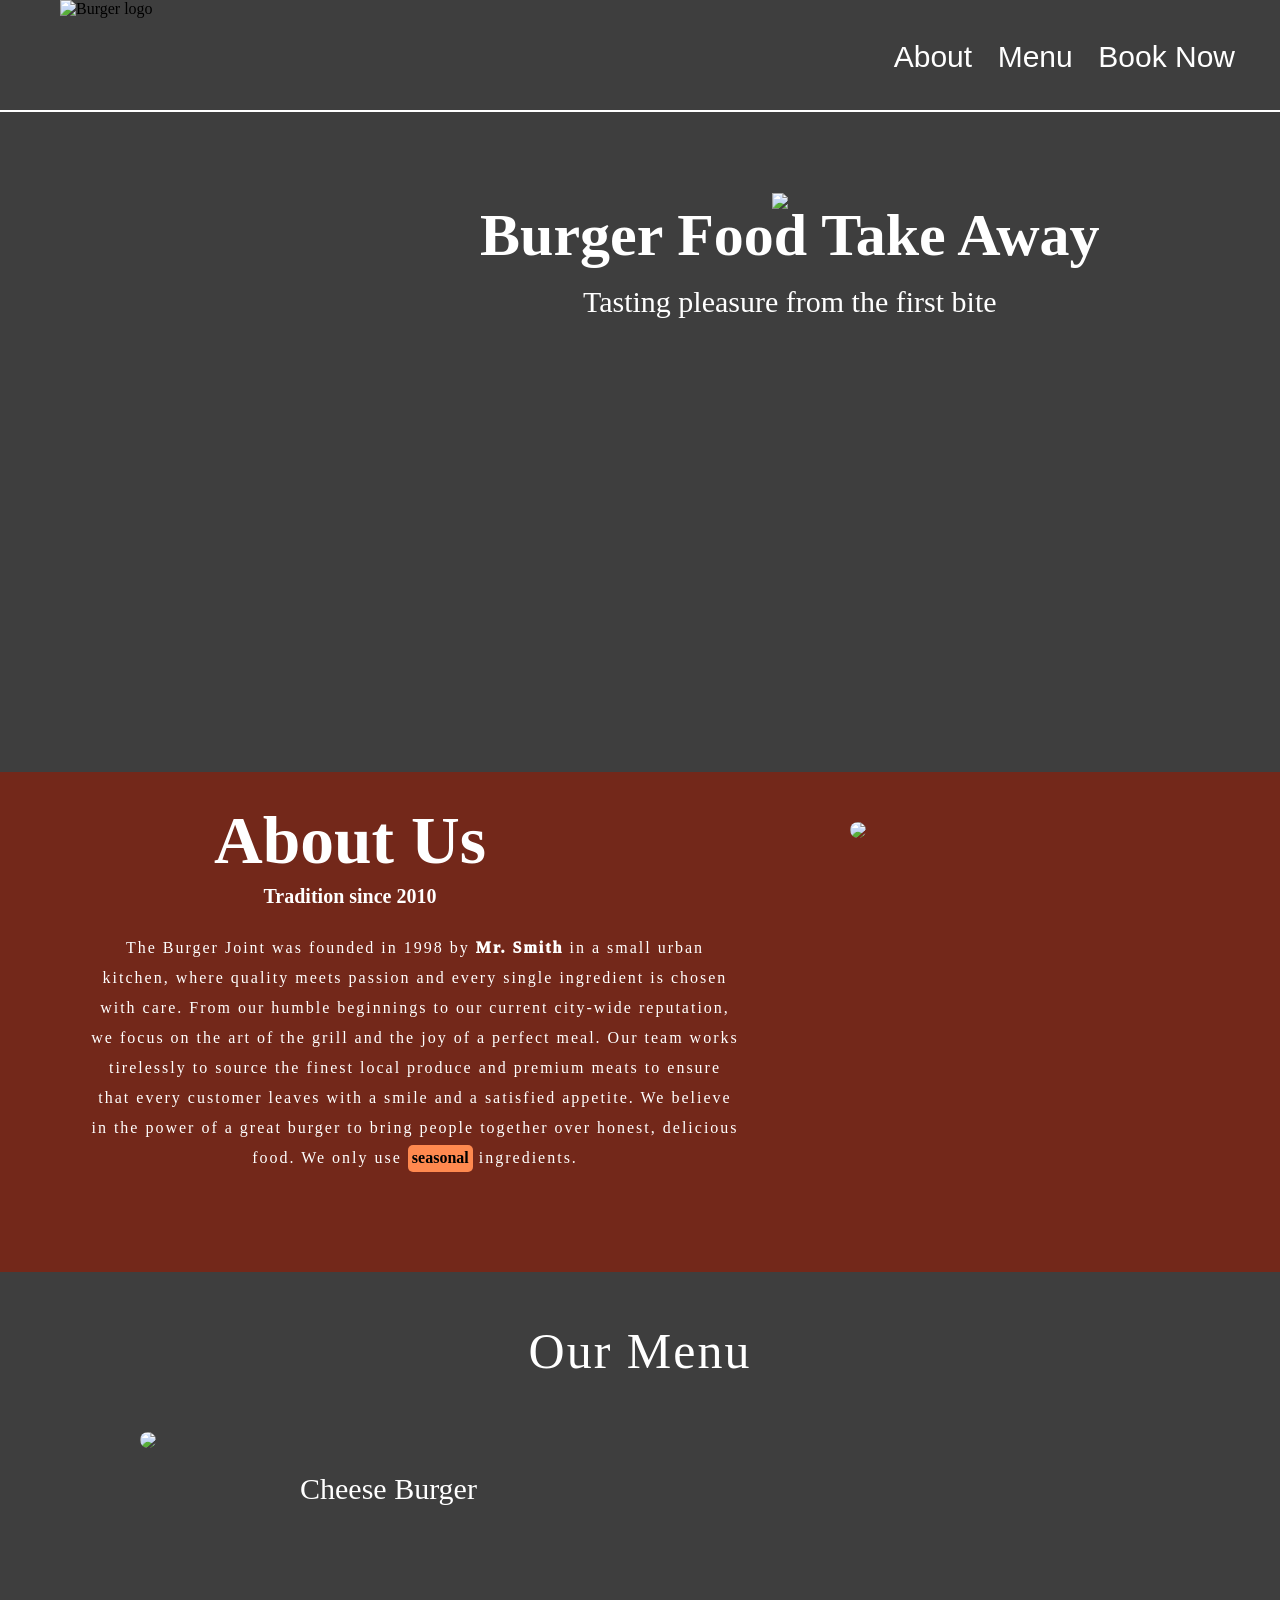
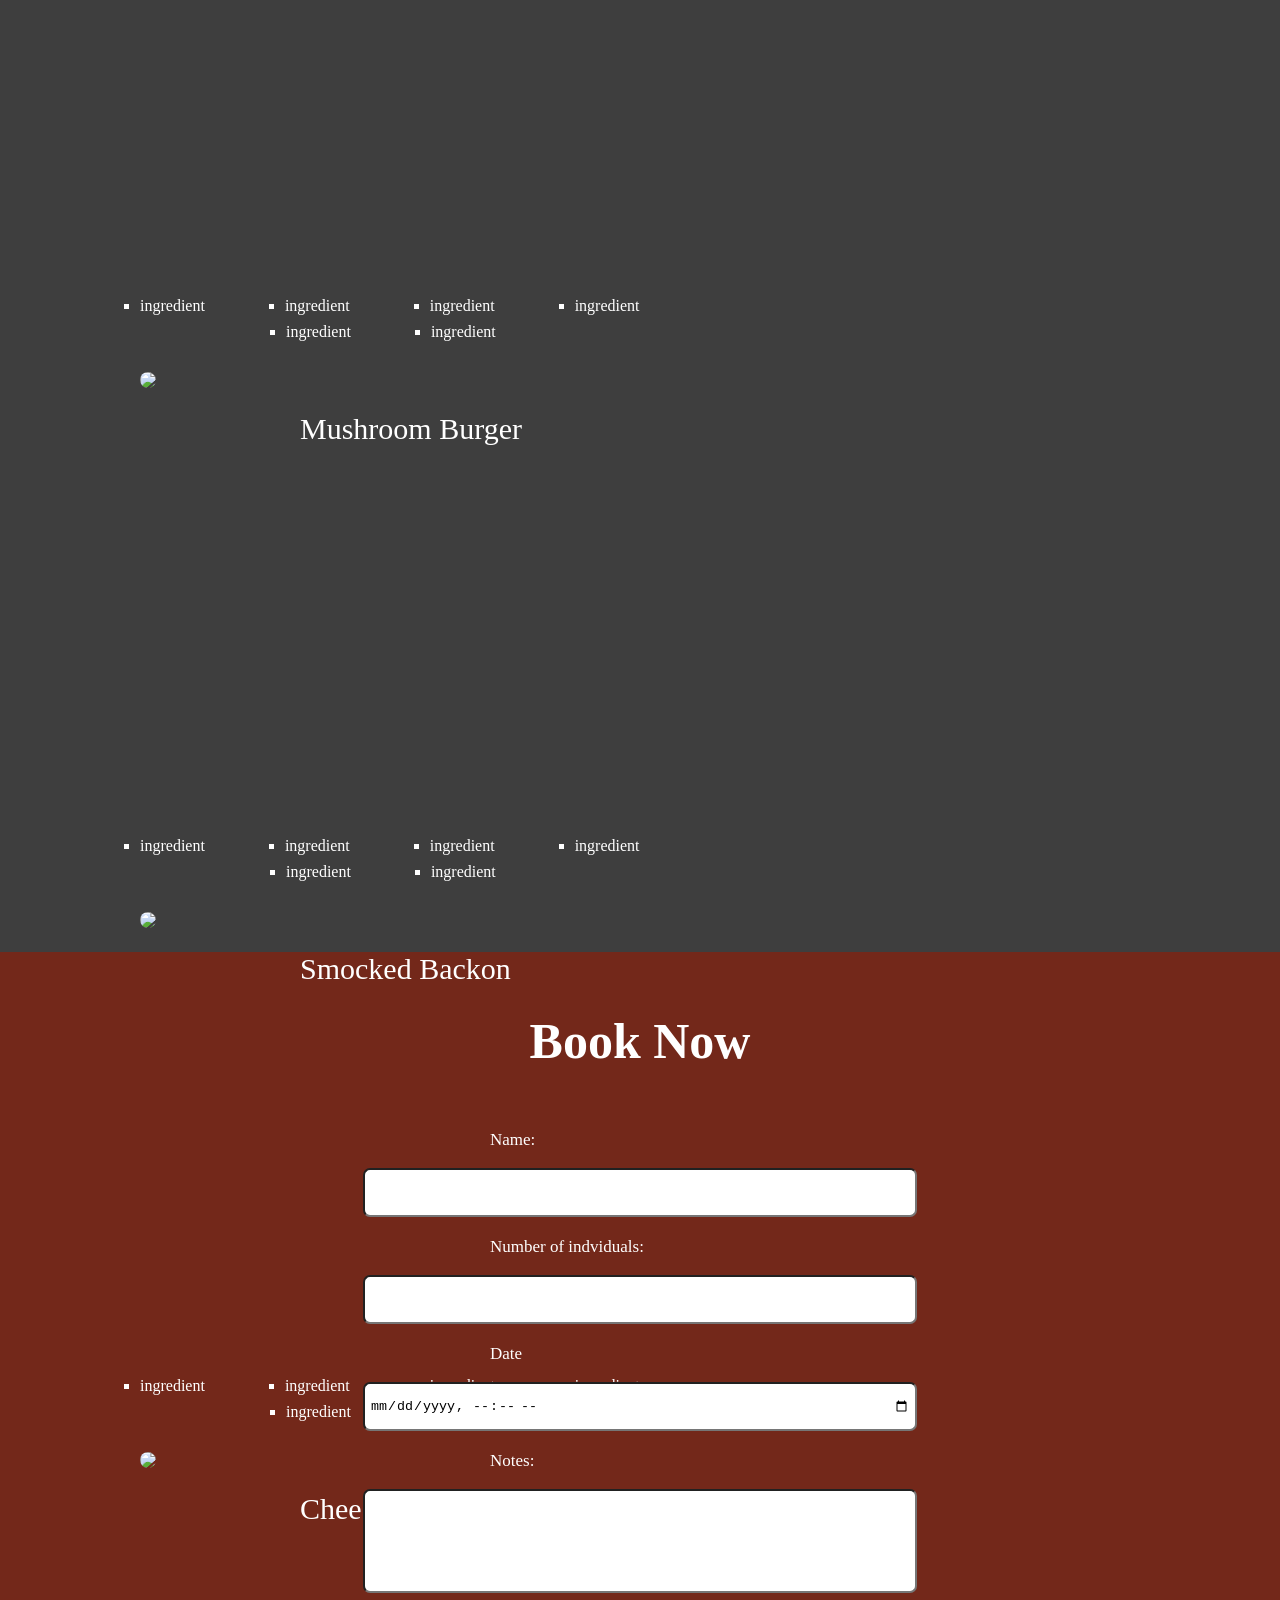
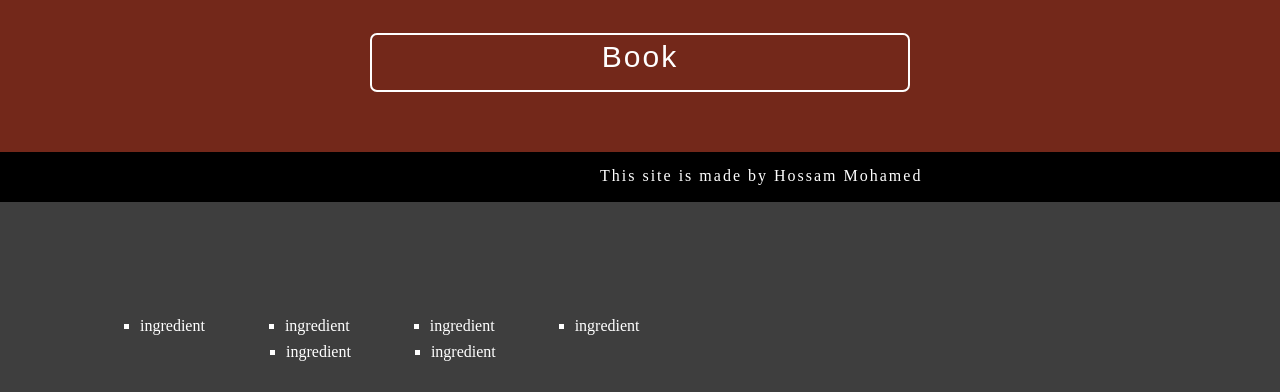
==== index.html @ e94967f4 "Add files via upload" ====
<!DOCTYPE html>
<html>

<head>
    <title>Burger</title>
    <meta name="description" content="This is task three for the fourth week">

    <meta name="viewport" content="width=device-width, initial-scale=1.0">
    <meta charset="UTF-8">
    <meta name="keywords" content="Burger, burger">
    <link href="https://fonts.googleapis.com/css2?family=Barlow:wght@400;700&display=swap" rel="stylesheet">
    <link rel="stylesheet" href="./font.css">
    <link rel="stylesheet" href="./index_8_linked.css">
</head>

<body>
    <nav>
        <div class="member1"><img src="./images/burger_logo-a11d39a9.png" alt="Burger logo"></div>
        <div class="member2">
            <ul>
                <li><a href="#About-section">About</a></li>
                <li><a href="#Menu-Section">Menu</a></li>
                <li><a href="#bookNow">Book Now</a></li>
            </ul>
        </div>
    </nav>
    <hr>
    <div class="logo">
        <img src="./images/burger_header-1f9a4334.png">
        <h1 class="burgerFood">Burger Food Take Away</h1>
        <p>Tasting pleasure from the first bite</p>
    </div>
    <section class="about" id="About-section">
        <div class="aboutText">
            <div class="header">
                <h2>About Us</h2>
                <h6 class="h6">Tradition since 2010</h6>
            </div>
            <p class="paragraph">The Burger Joint was founded in 1998 by <span class="smith">Mr. Smith</span> in a small
                urban kitchen, where
                quality meets passion and every single ingredient is chosen with care. From our humble beginnings to our
                current city-wide reputation, we focus on the art of the grill and the joy of a perfect meal. Our team
                works tirelessly to source the finest local produce and premium meats to ensure that every customer
                leaves with a smile and a satisfied appetite. We believe in the power of a great burger to bring people
                together over honest, delicious food. We only use <span class="seasonal">seasonal</span> ingredients.
            </p>
        </div>
        <div class="image">
            <img src="./images/about-fbd0de95.jpg">
        </div>
    </section>
    <section class="menuSection" id="Menu-Section">
        <div>
            <p class="menuHeader">Our Menu</p>
        </div>
        <div class="MenuParent">
            <div class="Photos">
                <img src="./images/burger_01-57fe184c.jpg">
                <p class="burgerName">Cheese Burger</p>
                <div class="ingredient">
                    <ul class="list">
                        <li>ingredient</li>
                        <li>ingredient</li>
                        <li>ingredient</li>
                        <li>ingredient</li>
                    </ul>
                    <ul class=listTwo>
                        <li>ingredient</li>
                        <li>ingredient</li>
                    </ul>
                </div>
            </div>
            <div class="Photos">
                <img src="./images/burger_02-58d27c67.jpg">
                <p class="burgerName">Mushroom Burger</p>
                <div class="ingredient">
                    <ul class="list">
                        <li>ingredient</li>
                        <li>ingredient</li>
                        <li>ingredient</li>
                        <li>ingredient</li>
                    </ul>
                    <ul class=listTwo>
                        <li>ingredient</li>
                        <li>ingredient</li>
                    </ul>
                </div>
            </div>
            <div class="Photos">
                <img src="./images/burger_03-967668e6.jpg">
                <p class="burgerName">Smocked Backon</p>
                <div class="ingredient">
                    <ul class="list">
                        <li>ingredient</li>
                        <li>ingredient</li>
                        <li>ingredient</li>
                        <li>ingredient</li>
                    </ul>
                    <ul class=listTwo>
                        <li>ingredient</li>
                        <li>ingredient</li>
                    </ul>
                </div>
            </div>
            <div class="Photos">
                <img src="./images/burger_04-4938fb6a.jpg">
                <p class="burgerName">Cheesy Backon</p>
                <div class="ingredient">
                    <ul class="list">
                        <li>ingredient</li>
                        <li>ingredient</li>
                        <li>ingredient</li>
                        <li>ingredient</li>
                    </ul>
                    <ul class=listTwo>
                        <li>ingredient</li>
                        <li>ingredient</li>
                    </ul>
                </div>
            </div>
        </div>
    </section>

    <section class="Book" id="bookNow">
        <h4 class="Booking">Book Now</h4>
        <form class="Register">
            <label>Name:</label>
            <br>
            <input type="text" required>
            <br>
            <label>Number of indviduals:</label>
            <br>
            <input type="text" required>
            <br>
            <label>Date</label>
            <br>
            <input type="datetime-local" required>
            <br>
            <label>Notes:</label>
            <br>
            <input type="text" class="textArea">
            <br>
            <input type="submit" value="Book" class="Submit">
        </form>
    </section>
    <footer>
        <p class="Hossam">This site is made by Hossam Mohamed</p>
    </footer>
</body>

</html>
---- font.css ----
.barlow-regular {
    font-family: "Barlow", sans-serif;
    font-weight: 400;
    font-style: normal;
}
---- index_8_linked.css ----
* {
    margin: 0px;
    padding: 0px;
}

html {
    scroll-behavior: smooth;
}

body {
    background-color: #3E3E3E;
    height: 1900px;
}

nav {
    overflow: auto;
    position: fixed;
    z-index: 1000;
    width: 100%;
}

hr {
    position: relative;
    top: 110px;
    border: none;
    height: 2px;
    background-color: white;
    margin: 0;
    width: 100%;
}

.member1 {
    width: 150px;
}

.member1 img {
    width: 100%;
    float: left;
    margin-left: 60px;
}

.member2 {
    float: right;
    margin-top: 30px;
    color: white;
    font-family: Barlow Condensed, sans-serif;
    font-size: 20px;
    margin-right: 35px;
    gap: 100px;
}

.member2 ul li {
    list-style: none;
    display: inline-block;
    font-family: Barlow Condensed, sans-serif;
    font-size: 30px;
    margin: 10px;
}

.logo {
    text-align: center;
    display: inline-block;
    margin-top: 180px;
    margin-left: 480px;
    width: fit-content;
    color: white;
    font-size: 30px;
    height: 550px;
}

.logo img {
    width: fit-content;
    margin-right: 20px;
}
.burgerFood{
    position:relative;
    bottom:15px;
}

.about {
    background-color: #73281A;
    margin-top: 40px;
    position: relative;
    height: 500px;
    position: relative;
}

.aboutText {
    height: 100%;
    width: 50%;
    text-align: center;
    font-size: 45px;
    color: white;
    padding: 30px;
}

.h6 {
    font-size: 20px;
    padding: 5px;
}

.paragraph {
    font-size: initial;
    line-height: 30px;
    text-align: center;
    width: 650px;
    letter-spacing: 2px;
    padding-left: 60px;
}

.header {
    padding-bottom: 20px;
    padding-left: 0px;
}

.image {
    width: 40%;
    height: 400px;
    position: absolute;
    bottom: 50px;
    left: 850px;
}

.image img {
    width: 100%;
    border-radius: 30px;
}

.seasonal {
    background-color: #FF894F;
    color: black;
    letter-spacing: 0px;
    font-weight: 600;
    padding: 4px;
    padding-bottom: 6px;
    border-radius: 5px;
}

.smith {
    font-weight: 1000;
}

.menuSection {
    position: relative;
    height: 1000px;
}

.menuHeader {
    letter-spacing: 2px;
    Text-align: center;
    height: 60px;
    font-size: 50px;
    font-weight: 500;
    color: white;
    margin: 50px;
}

.MenuParent {
    height: 100%;
}

.Photos {
    height: 50%;
    width: 40%;
    position: relative;
    display: inline-block;
    margin-left: 140px;
    margin-bottom: 40px;
}

.Photos img {
    width: 95%;
    border-radius: 30px;
}

.burgerName {
    Text-align: center;
    font-size: 30px;
    position: absolute;
    left: 160px;
    margin-top: 20px;
    color: white;
}

.ingredient {
    height: 300px;
    width: 550px;

}

.list {
    position: absolute;
    top: 465px;
    display: flex;
    gap: 80px;
    color: white;
    list-style: square;
}

.listTwo {
    position: absolute;
    top: 491px;
    left: 146px;
    display: flex;
    gap: 80px;
    color: white;
    list-style: square;
}

.Book {
    background-color: #73281A;
    height: 800px;
    margin-top: 230px;
}

.Booking {
    padding: 60px;
    text-align: center;
    font-size: 50px;
    color: white;
}

.Register {
    text-align: center;
    position: relative;
}

input {
    width: 540px;
    height: 35px;
    border-radius: 7px;
    margin: 20px;
    padding: 5px;
}

label {
    position: absolute;
    left: 490px;
    text-align: center;
    color: white;
    outline: none;
    border: none;
    font-size:17px;
}

.Submit {
    background-color: transparent;
    text-align: center;
    border: 2px solid white;
    color: white;
    letter-spacing: 2px;
    padding-bottom: 50px;
    font-size: 30px;
}

.Submit:hover {
    background-color: white;
    color: #73281A;
}

.textArea {
    padding-bottom: 60px;
}

footer {
    background-color: black;
    height: 50px;
    color: white;
    text-align: center;
    letter-spacing: 2px;
    font-weight: 300;
    position: relative;
}

.Hossam {
    position: absolute;
    top: 15px;
    left: 600px;
}

a {
    text-decoration: none;
    color: white;
}
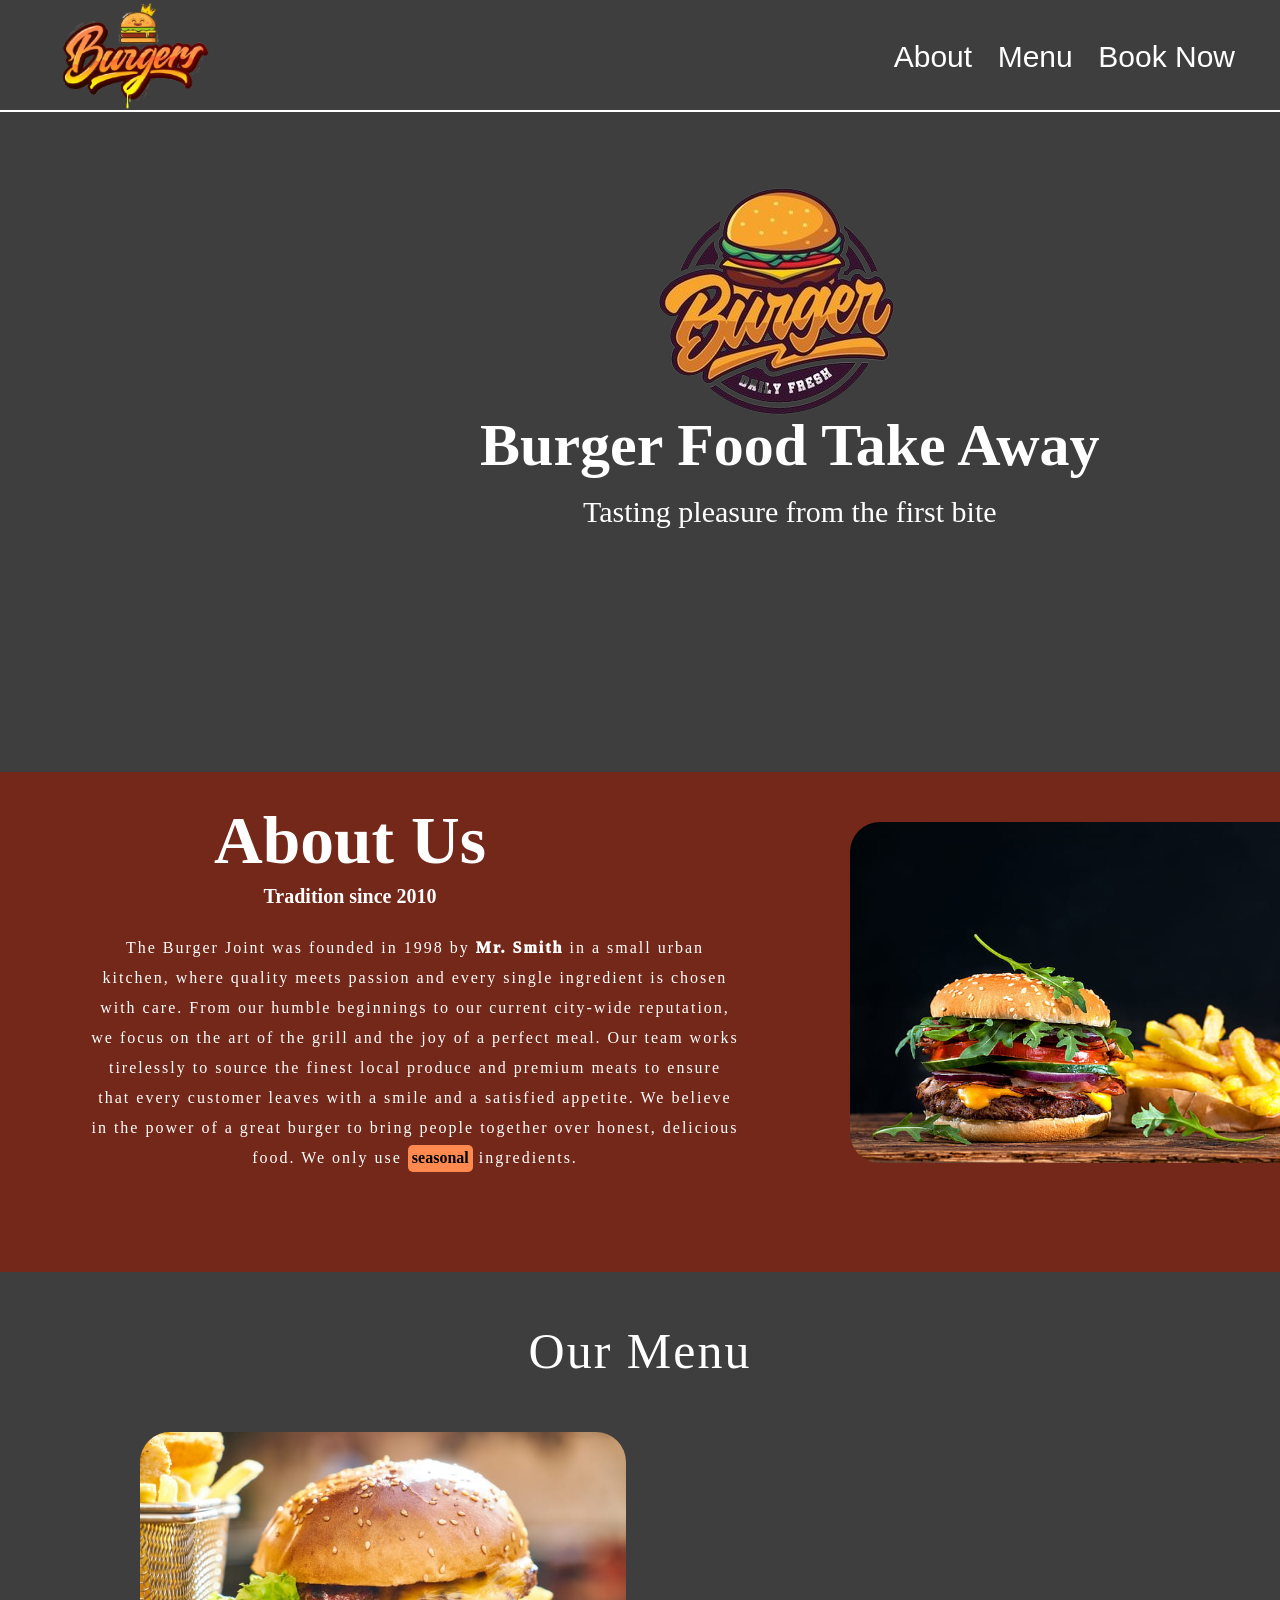
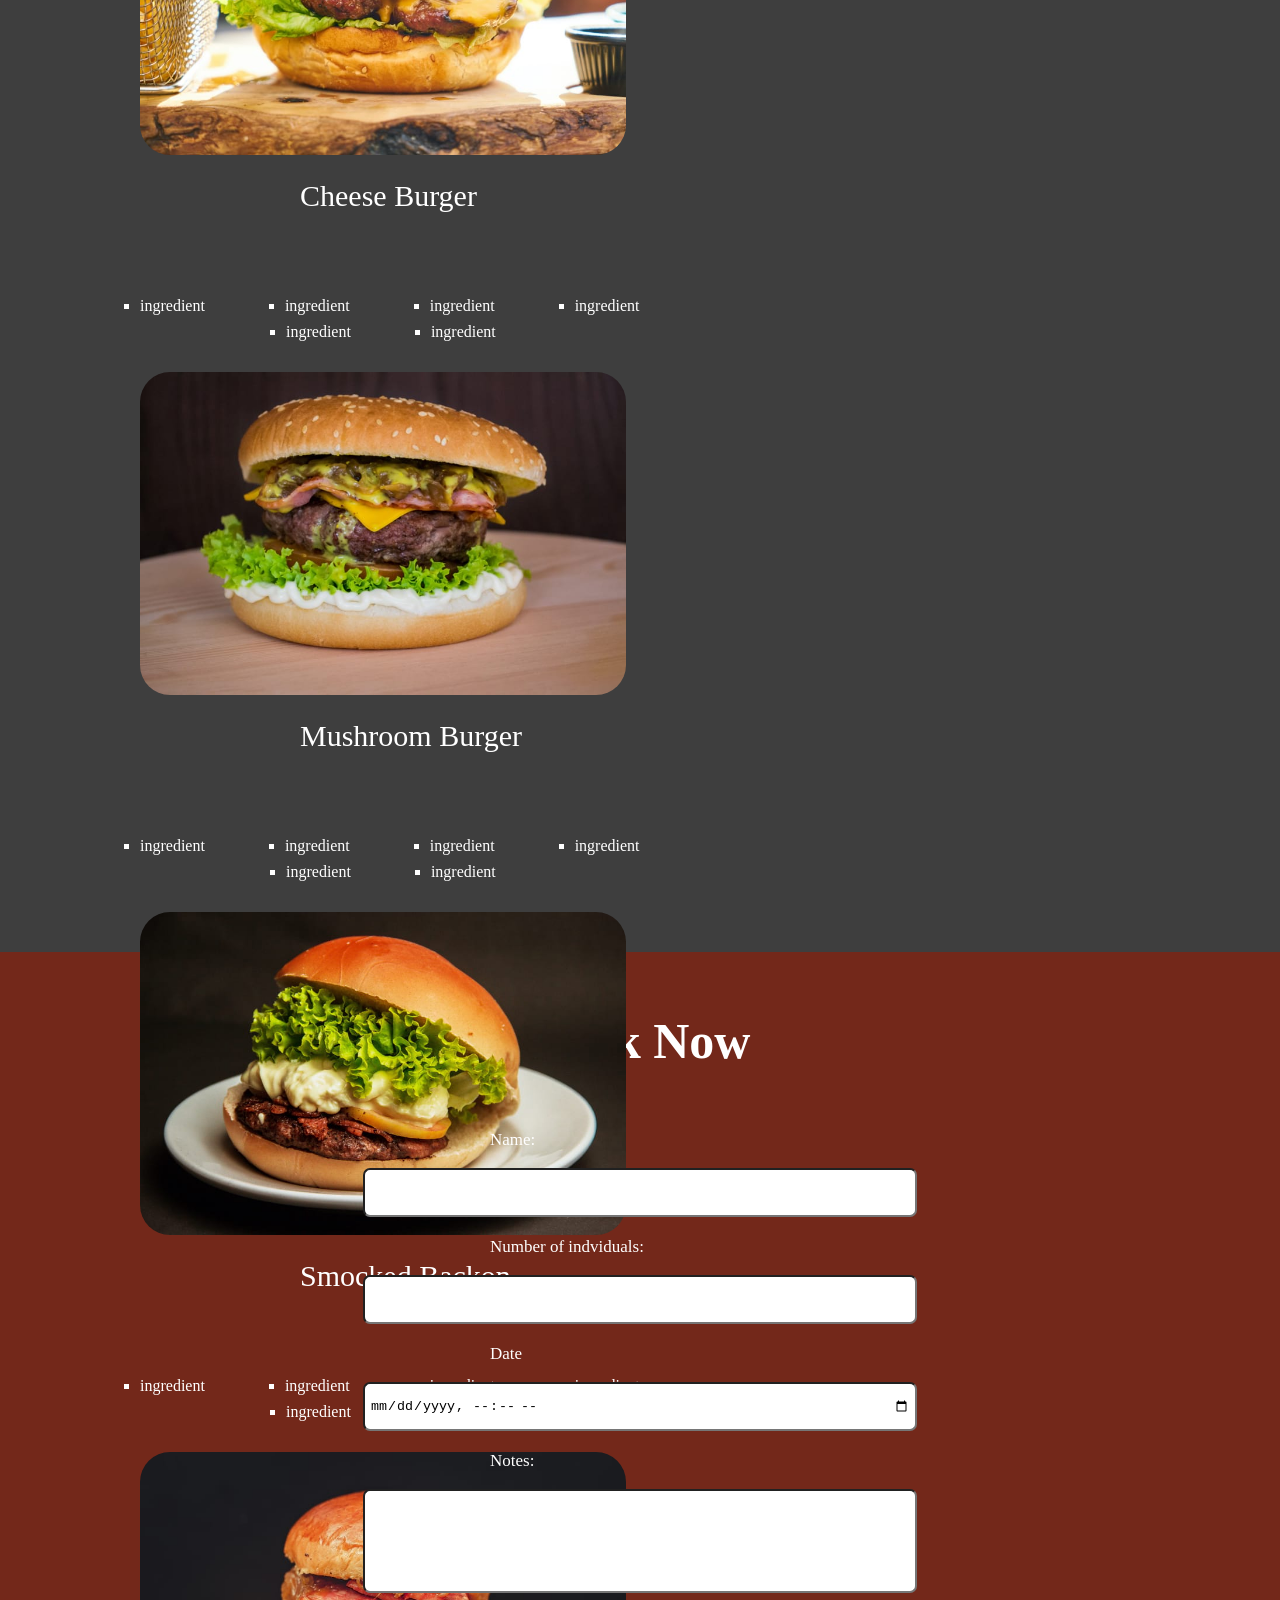
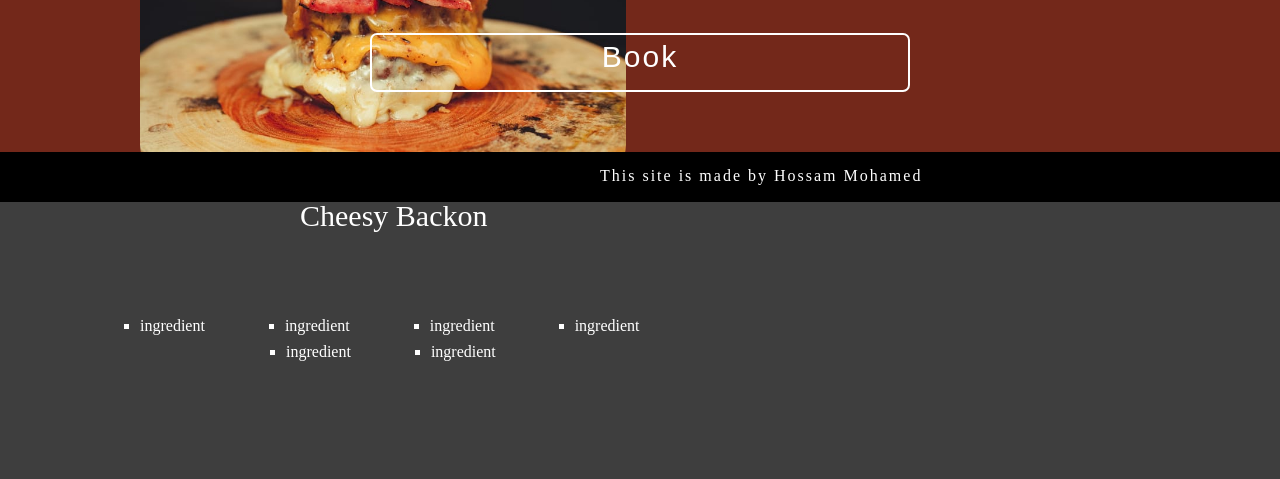
==== commit 50c23bbe: "Add files via upload" ====
--- a/index.html
+++ b/index.html
@@ -15,7 +15,7 @@
 
 <body>
     <nav>
-        <div class="member1"><img src="./images/burger_logo-a11d39a9.png" alt="Burger logo"></div>
+        <div class="member1"><img src=".//burger_logo-a11d39a9.png" alt="Burger logo"></div>
         <div class="member2">
             <ul>
                 <li><a href="#About-section">About</a></li>
@@ -26,7 +26,7 @@
     </nav>
     <hr>
     <div class="logo">
-        <img src="./images/burger_header-1f9a4334.png">
+        <img src=".//burger_header-1f9a4334.png">
         <h1 class="burgerFood">Burger Food Take Away</h1>
         <p>Tasting pleasure from the first bite</p>
     </div>
@@ -46,7 +46,7 @@
             </p>
         </div>
         <div class="image">
-            <img src="./images/about-fbd0de95.jpg">
+            <img src=".//about-fbd0de95.jpg">
         </div>
     </section>
     <section class="menuSection" id="Menu-Section">
@@ -55,7 +55,7 @@
         </div>
         <div class="MenuParent">
             <div class="Photos">
-                <img src="./images/burger_01-57fe184c.jpg">
+                <img src=".//burger_01-57fe184c.jpg">
                 <p class="burgerName">Cheese Burger</p>
                 <div class="ingredient">
                     <ul class="list">
@@ -71,7 +71,7 @@
                 </div>
             </div>
             <div class="Photos">
-                <img src="./images/burger_02-58d27c67.jpg">
+                <img src=".//burger_02-58d27c67.jpg">
                 <p class="burgerName">Mushroom Burger</p>
                 <div class="ingredient">
                     <ul class="list">
@@ -87,7 +87,7 @@
                 </div>
             </div>
             <div class="Photos">
-                <img src="./images/burger_03-967668e6.jpg">
+                <img src=".//burger_03-967668e6.jpg">
                 <p class="burgerName">Smocked Backon</p>
                 <div class="ingredient">
                     <ul class="list">
@@ -103,7 +103,7 @@
                 </div>
             </div>
             <div class="Photos">
-                <img src="./images/burger_04-4938fb6a.jpg">
+                <img src=".//burger_04-4938fb6a.jpg">
                 <p class="burgerName">Cheesy Backon</p>
                 <div class="ingredient">
                     <ul class="list">
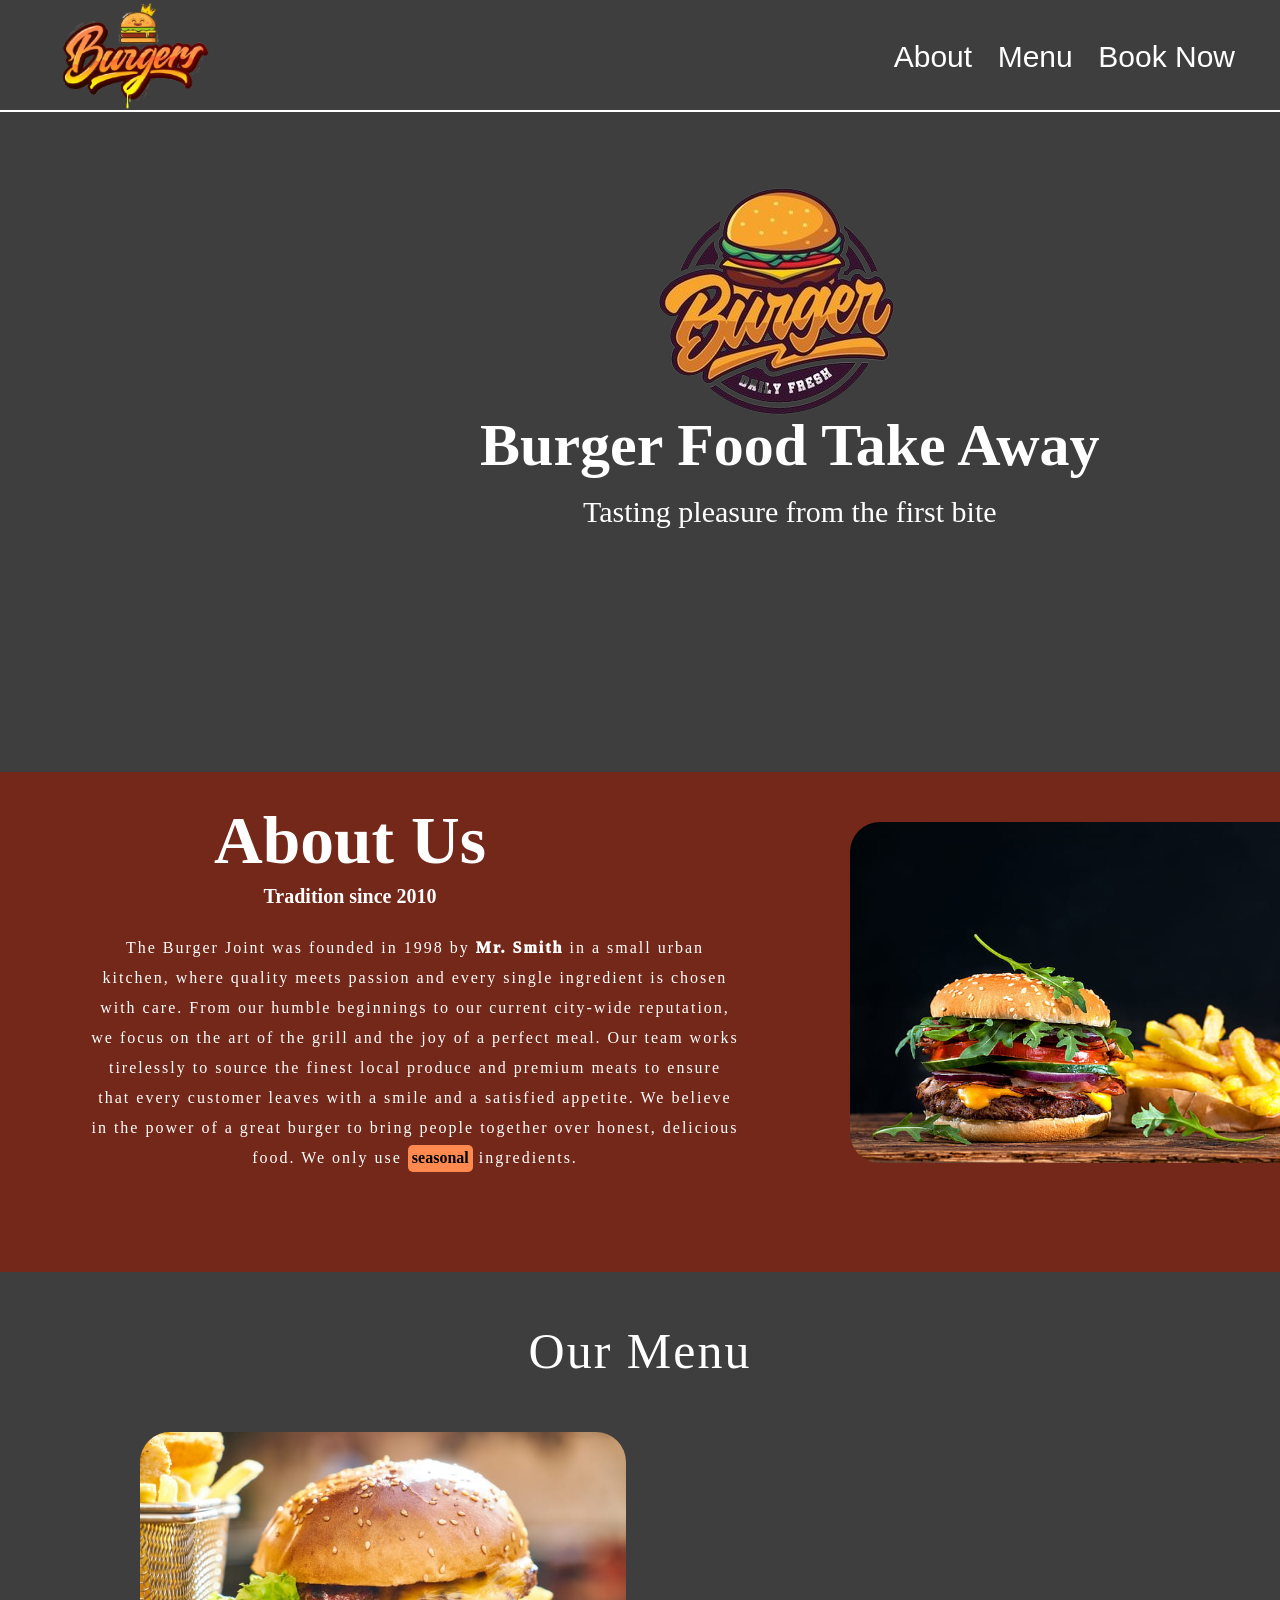
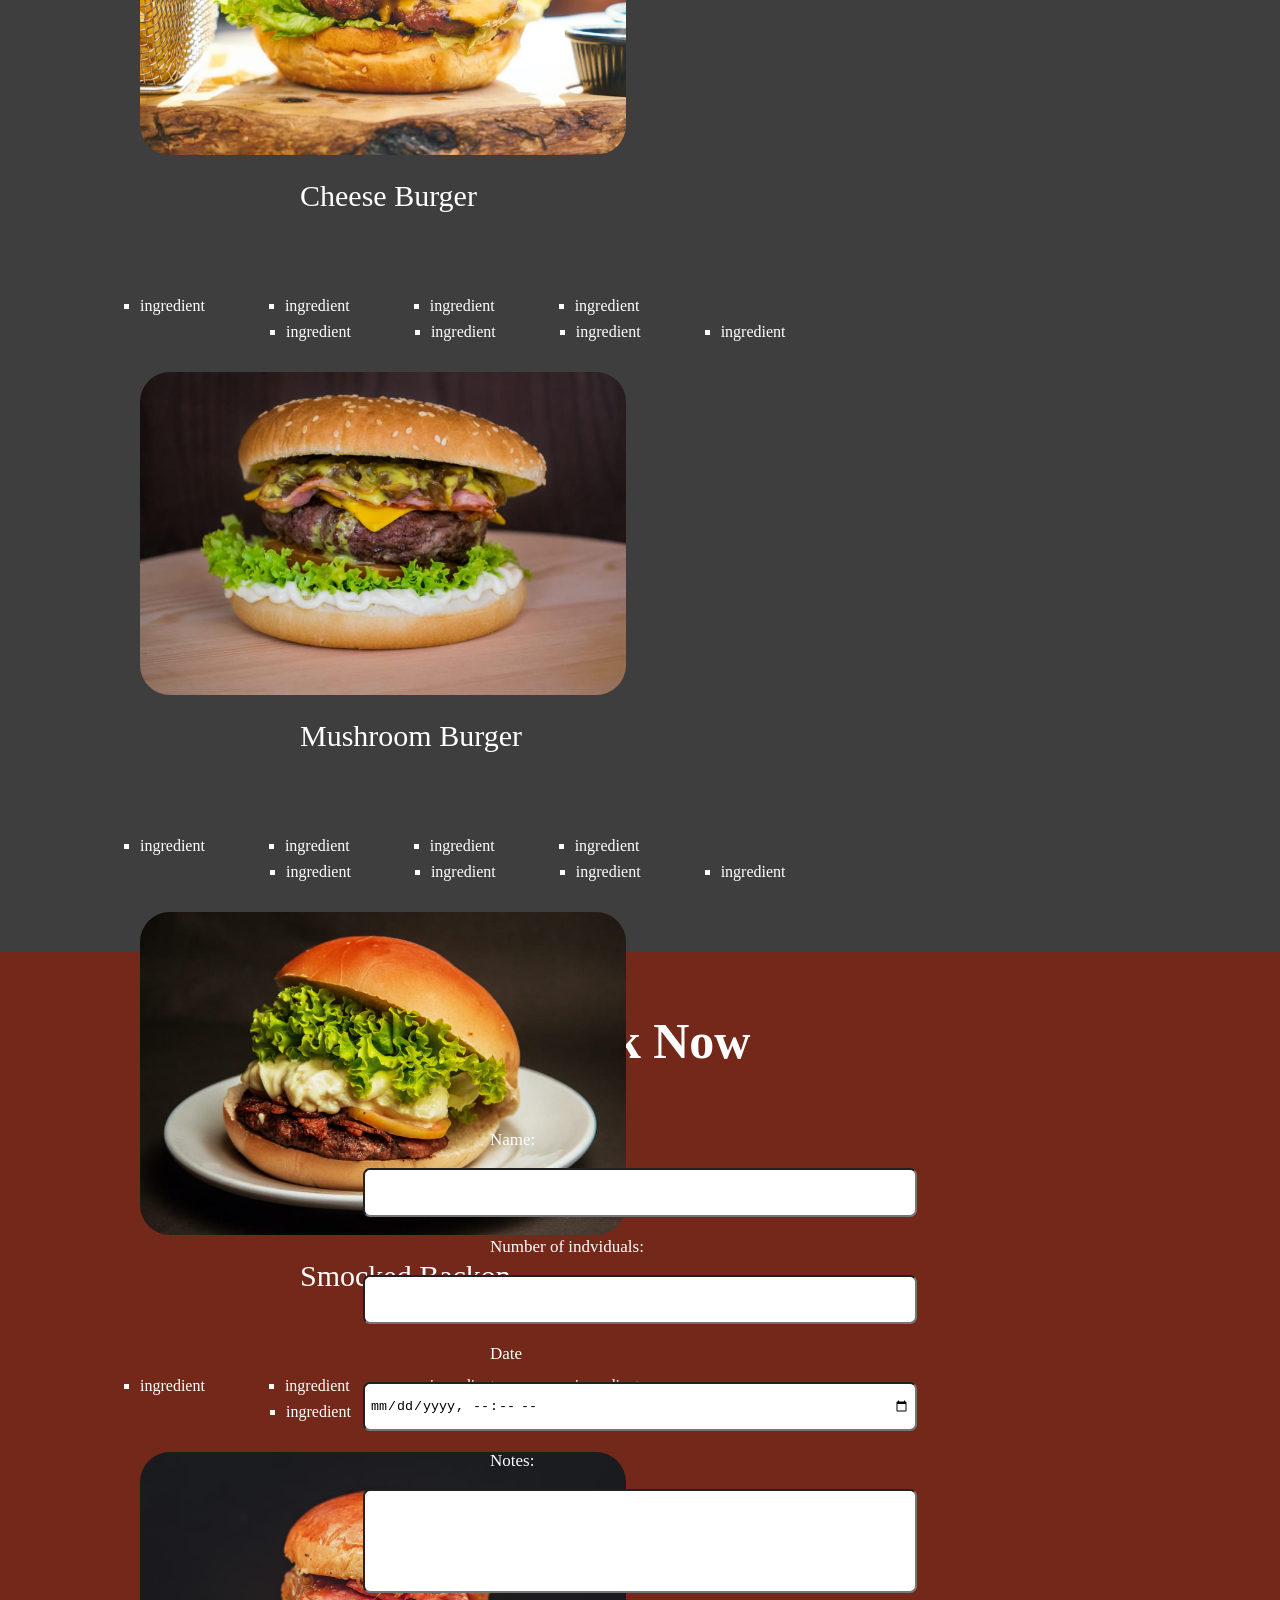
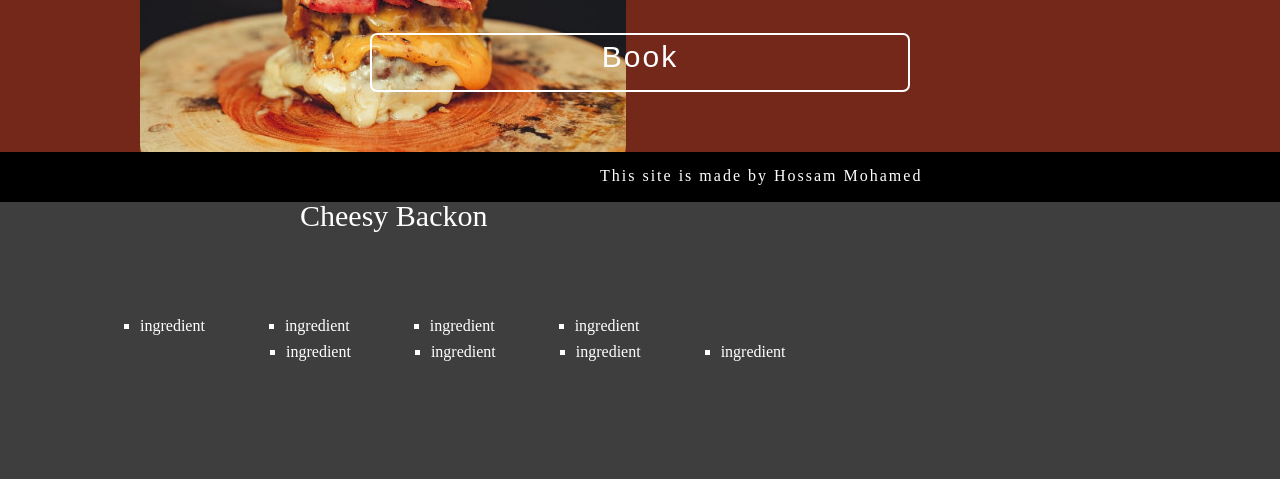
==== commit 8f9bab55: "Add files via upload" ====
--- a/index.html
+++ b/index.html
@@ -15,7 +15,7 @@
 
 <body>
     <nav>
-        <div class="member1"><img src=".//burger_logo-a11d39a9.png" alt="Burger logo"></div>
+        <div class="member1"><img src="./burger_logo-a11d39a9.png" alt="Burger logo"></div>
         <div class="member2">
             <ul>
                 <li><a href="#About-section">About</a></li>
@@ -26,7 +26,7 @@
     </nav>
     <hr>
     <div class="logo">
-        <img src=".//burger_header-1f9a4334.png">
+        <img src="./burger_header-1f9a4334.png">
         <h1 class="burgerFood">Burger Food Take Away</h1>
         <p>Tasting pleasure from the first bite</p>
     </div>
@@ -46,7 +46,7 @@
             </p>
         </div>
         <div class="image">
-            <img src=".//about-fbd0de95.jpg">
+            <img src="./about-fbd0de95.jpg">
         </div>
     </section>
     <section class="menuSection" id="Menu-Section">
@@ -55,7 +55,7 @@
         </div>
         <div class="MenuParent">
             <div class="Photos">
-                <img src=".//burger_01-57fe184c.jpg">
+                <img src="./burger_01-57fe184c.jpg">
                 <p class="burgerName">Cheese Burger</p>
                 <div class="ingredient">
                     <ul class="list">
@@ -67,11 +67,13 @@
                     <ul class=listTwo>
                         <li>ingredient</li>
                         <li>ingredient</li>
+                        <li>ingredient</li>
+                        <li>ingredient</li>
                     </ul>
                 </div>
             </div>
             <div class="Photos">
-                <img src=".//burger_02-58d27c67.jpg">
+                <img src="./burger_02-58d27c67.jpg">
                 <p class="burgerName">Mushroom Burger</p>
                 <div class="ingredient">
                     <ul class="list">
@@ -83,11 +85,13 @@
                     <ul class=listTwo>
                         <li>ingredient</li>
                         <li>ingredient</li>
+                        <li>ingredient</li>
+                        <li>ingredient</li>
                     </ul>
                 </div>
             </div>
             <div class="Photos">
-                <img src=".//burger_03-967668e6.jpg">
+                <img src="./burger_03-967668e6.jpg">
                 <p class="burgerName">Smocked Backon</p>
                 <div class="ingredient">
                     <ul class="list">
@@ -99,11 +103,13 @@
                     <ul class=listTwo>
                         <li>ingredient</li>
                         <li>ingredient</li>
+                        <li>ingredient</li>
+                        <li>ingredient</li>
                     </ul>
                 </div>
             </div>
             <div class="Photos">
-                <img src=".//burger_04-4938fb6a.jpg">
+                <img src="./burger_04-4938fb6a.jpg">
                 <p class="burgerName">Cheesy Backon</p>
                 <div class="ingredient">
                     <ul class="list">
@@ -113,6 +119,8 @@
                         <li>ingredient</li>
                     </ul>
                     <ul class=listTwo>
+                        <li>ingredient</li>
+                        <li>ingredient</li>
                         <li>ingredient</li>
                         <li>ingredient</li>
                     </ul>
@@ -130,7 +138,7 @@
             <br>
             <label>Number of indviduals:</label>
             <br>
-            <input type="text" required>
+            <input type="number" required min="1" max="200">
             <br>
             <label>Date</label>
             <br>
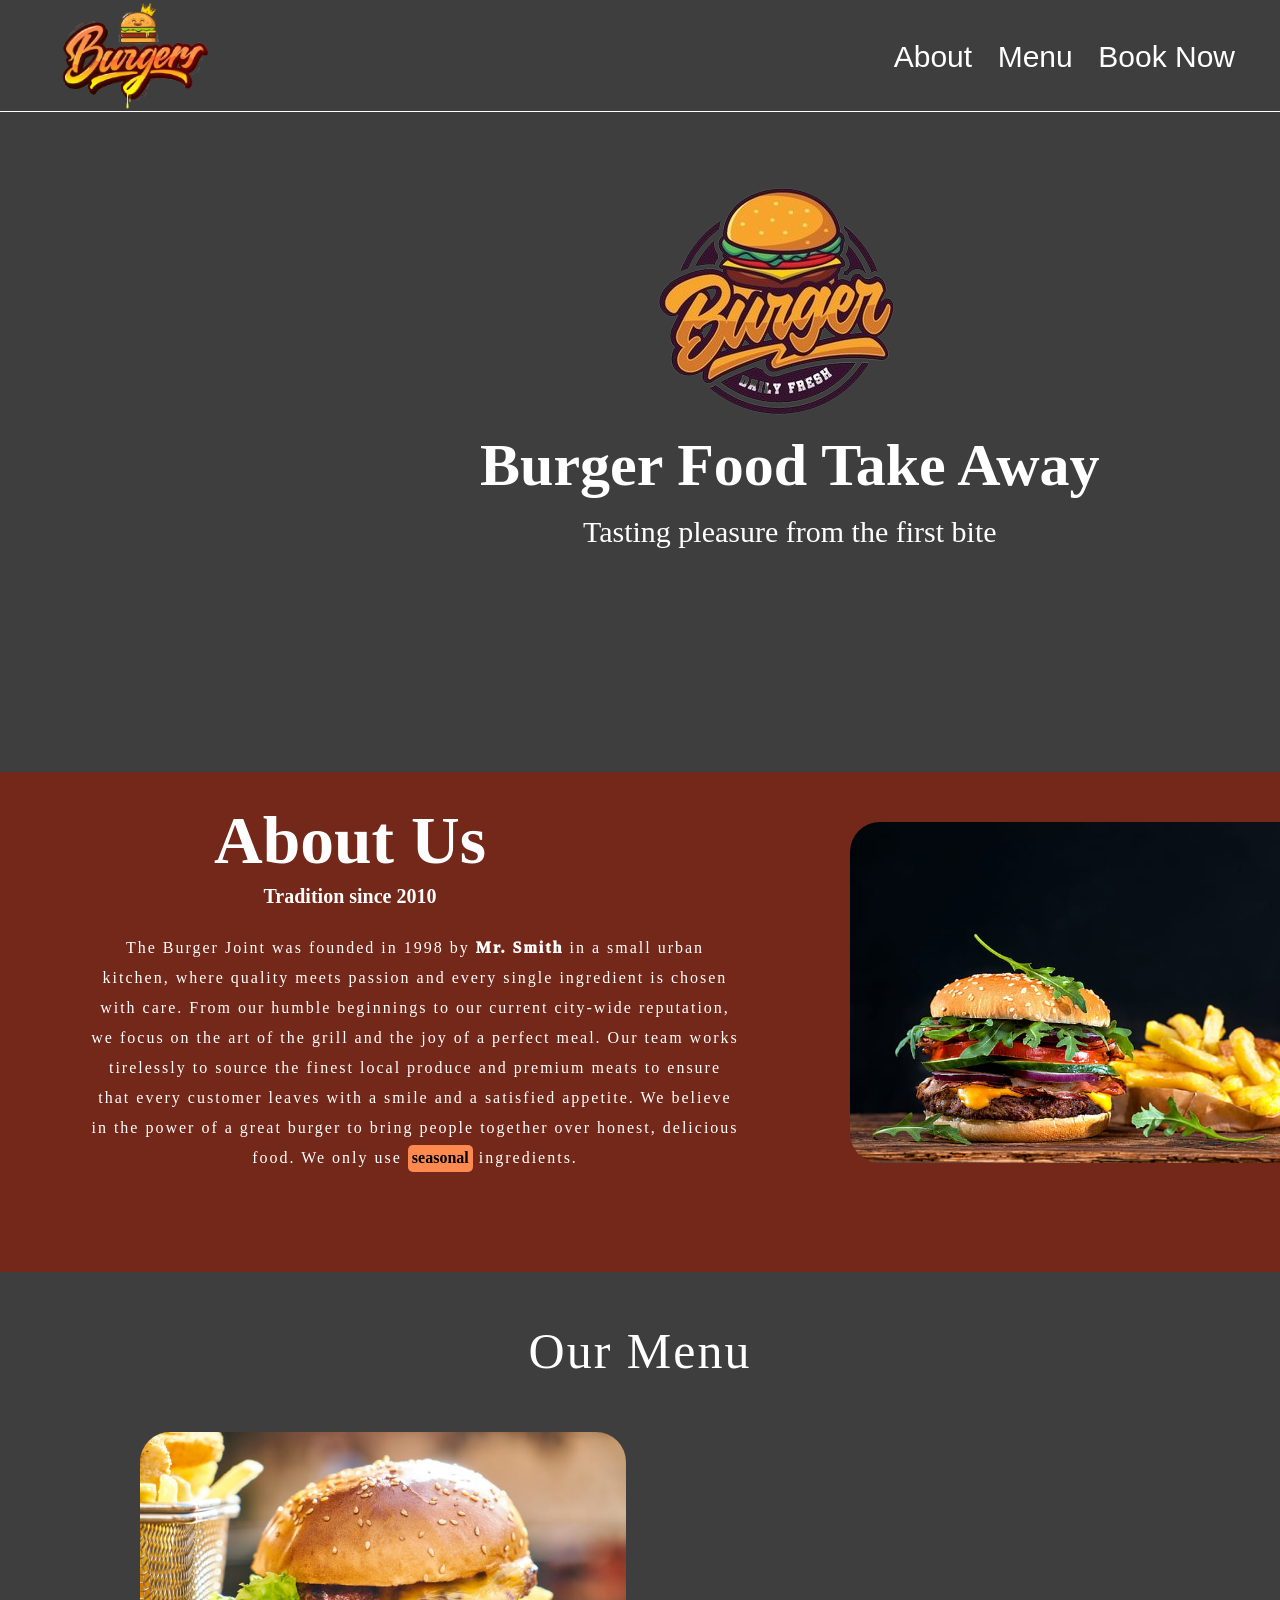
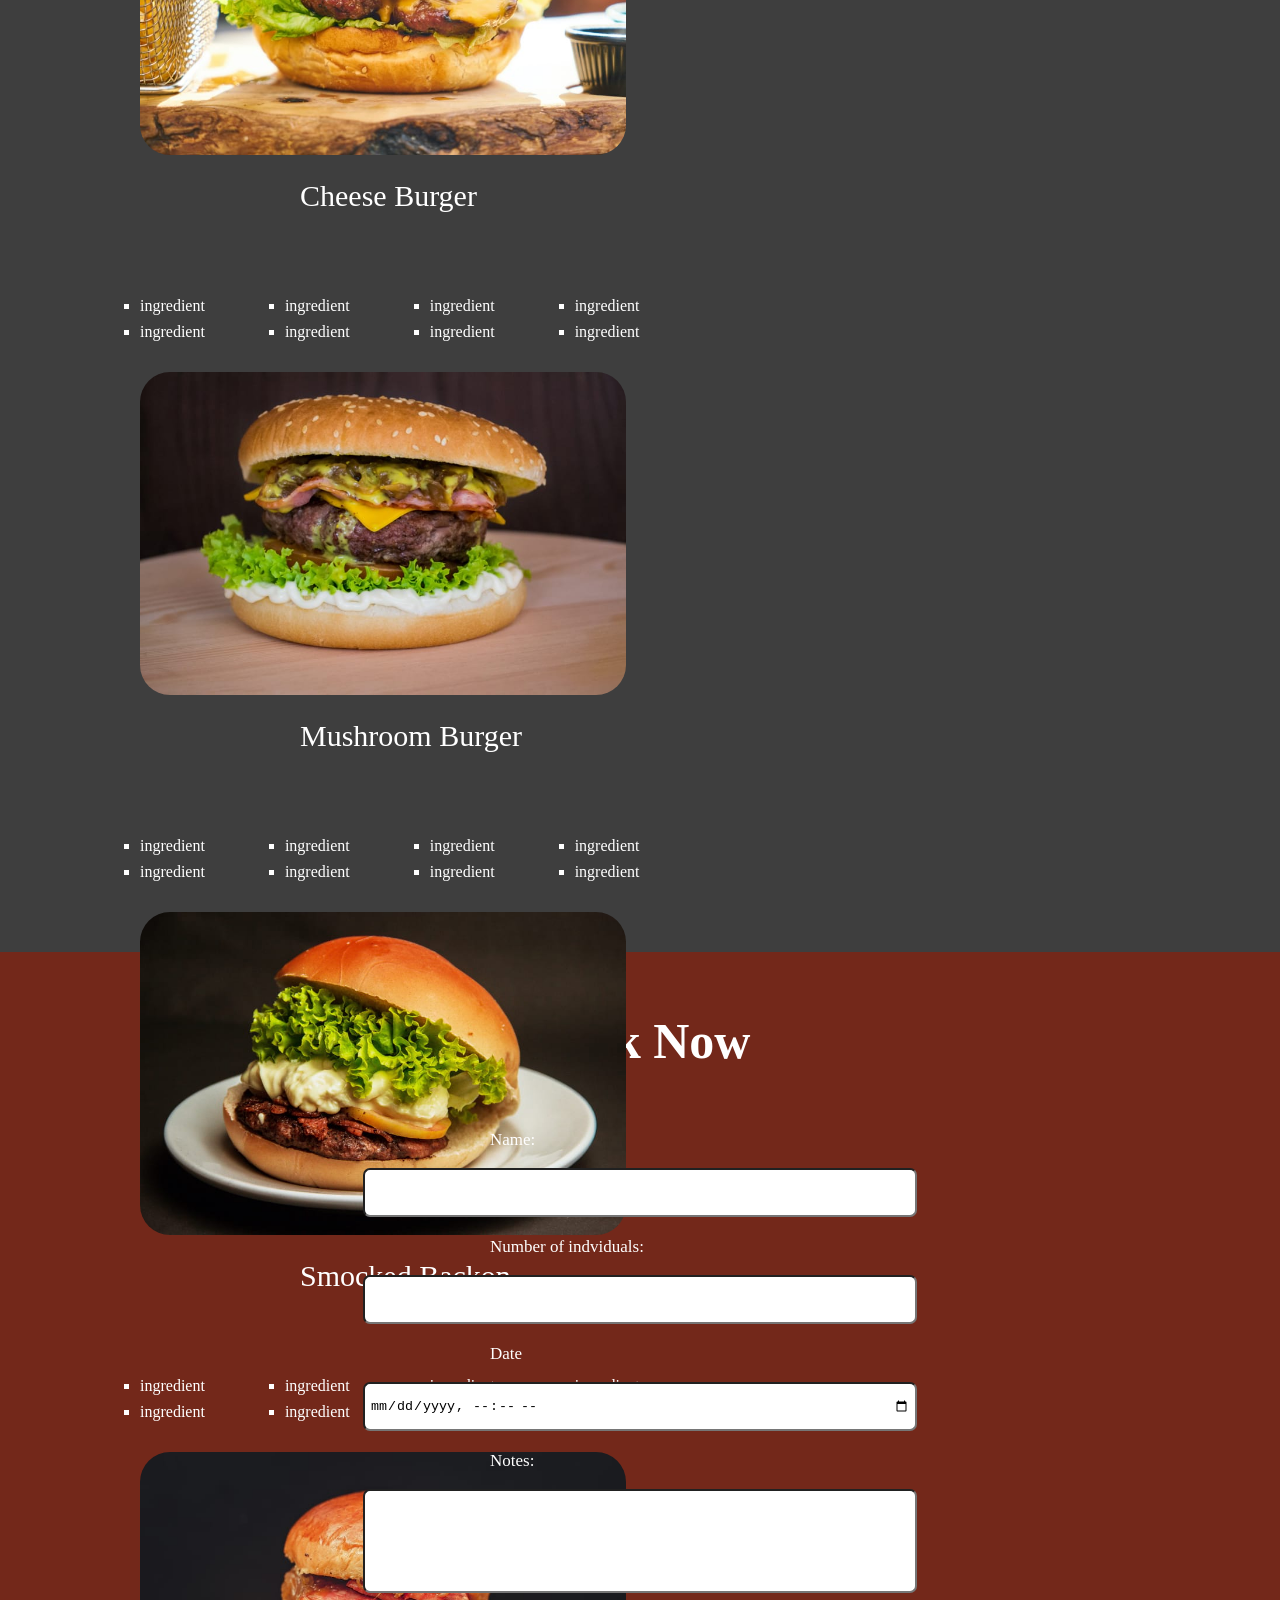
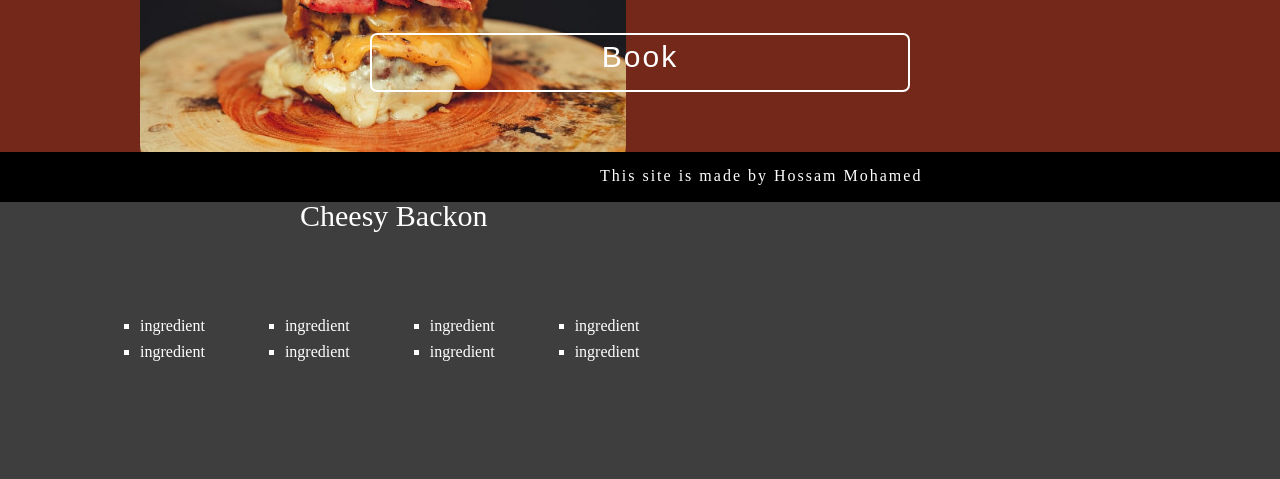
==== commit 89d6c79f: "Add files via upload" ====
--- a/index.html
+++ b/index.html
@@ -1,4 +1,5 @@
 <!DOCTYPE html>
+<!--You will find that the linkage between the navigation bar and the section is not semantic, but I did this due to the background colour of the nvigation bar, which blocks the title of the section-->
 <html>
 
 <head>
@@ -28,9 +29,9 @@
     <div class="logo">
         <img src="./burger_header-1f9a4334.png">
         <h1 class="burgerFood">Burger Food Take Away</h1>
-        <p>Tasting pleasure from the first bite</p>
+        <p id="About-section">Tasting pleasure from the first bite</p>
     </div>
-    <section class="about" id="About-section">
+    <section class="about">
         <div class="aboutText">
             <div class="header">
                 <h2>About Us</h2>
@@ -42,14 +43,14 @@
                 current city-wide reputation, we focus on the art of the grill and the joy of a perfect meal. Our team
                 works tirelessly to source the finest local produce and premium meats to ensure that every customer
                 leaves with a smile and a satisfied appetite. We believe in the power of a great burger to bring people
-                together over honest, delicious food. We only use <span class="seasonal">seasonal</span> ingredients.
+                together over honest, delicious food. We only use <span class="seasonal" id="Menu-Section">seasonal</span> ingredients.
             </p>
         </div>
         <div class="image">
             <img src="./about-fbd0de95.jpg">
         </div>
     </section>
-    <section class="menuSection" id="Menu-Section">
+    <section class="menuSection">
         <div>
             <p class="menuHeader">Our Menu</p>
         </div>
@@ -131,22 +132,22 @@
 
     <section class="Book" id="bookNow">
         <h4 class="Booking">Book Now</h4>
-        <form class="Register">
+        <form class="Register" action="insert.php" method="post">
             <label>Name:</label>
             <br>
-            <input type="text" required>
+            <input type="text" required name="Name">
             <br>
             <label>Number of indviduals:</label>
             <br>
-            <input type="number" required min="1" max="200">
+            <input type="number" required min="1" max="200" name="Individuals">
             <br>
             <label>Date</label>
             <br>
-            <input type="datetime-local" required>
+            <input type="datetime-local" required name="Date">
             <br>
             <label>Notes:</label>
             <br>
-            <input type="text" class="textArea">
+            <input type="text" class="textArea" name="Notes">
             <br>
             <input type="submit" value="Book" class="Submit">
         </form>
--- a/index_8_linked.css
+++ b/index_8_linked.css
@@ -13,6 +13,7 @@
 }
 
 nav {
+    background-color: #3E3E3E;
     overflow: auto;
     position: fixed;
     z-index: 1000;
@@ -20,13 +21,15 @@
 }
 
 hr {
+    /* position: fixed; */
     position: relative;
     top: 110px;
-    border: none;
+    left: 0;
+    width: 100%;
     height: 2px;
     background-color: white;
-    margin: 0;
-    width: 100%;
+    border: none;
+    /* z-index: 1000;*/
 }
 
 .member1 {
@@ -71,10 +74,12 @@
 .logo img {
     width: fit-content;
     margin-right: 20px;
-}
-.burgerFood{
-    position:relative;
-    bottom:15px;
+    margin-bottom: 20px;
+}
+
+.burgerFood {
+    position: relative;
+    bottom: 15px;
 }
 
 .about {
@@ -200,7 +205,6 @@
 .listTwo {
     position: absolute;
     top: 491px;
-    left: 146px;
     display: flex;
     gap: 80px;
     color: white;
@@ -240,7 +244,7 @@
     color: white;
     outline: none;
     border: none;
-    font-size:17px;
+    font-size: 17px;
 }
 
 .Submit {
